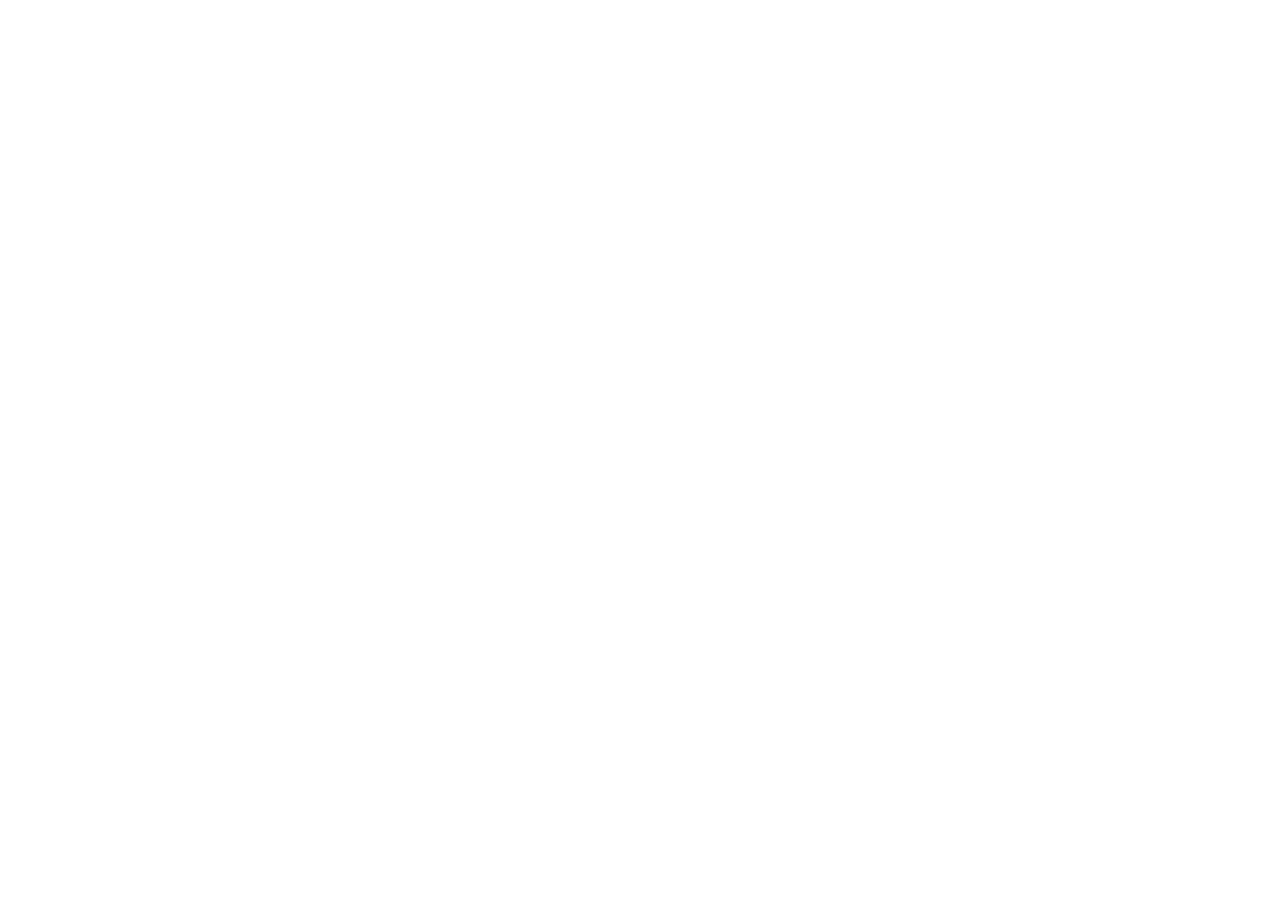
==== index.html @ 705d6abb "Create index.html" ====
<!DOCTYPE html>
<html lang="pt-br">
<head>
    <meta charset="UTF-8">
    <meta name="viewport" content="width=device-width, initial-scale=1.0">
    <title>Projeto Redes Sociais</title>
    <link rel="shortcut icon" href="favicon.ico" type="image/x-icon">
</head>
<body>
    
</body>
</html>
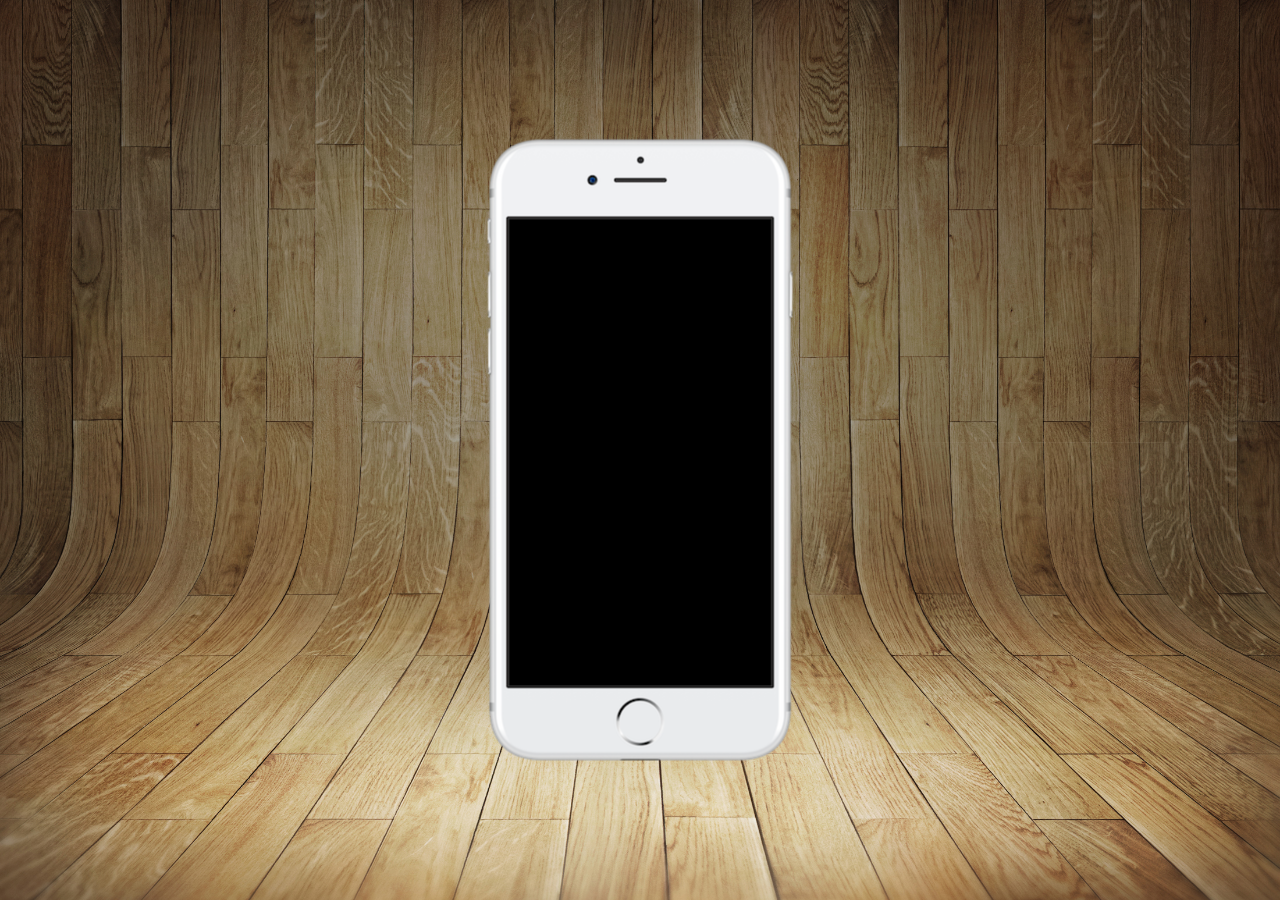
==== commit c7ef2ef4: "projeto003" ====
--- a/index.html
+++ b/index.html
@@ -5,8 +5,16 @@
     <meta name="viewport" content="width=device-width, initial-scale=1.0">
     <title>Projeto Redes Sociais</title>
     <link rel="shortcut icon" href="favicon.ico" type="image/x-icon">
+    <link rel="stylesheet" href="estilos/style.css">
 </head>
 <body>
-    
+    <main>
+        <section id="telefone">
+
+        </section>
+        <section id="redes sociais">
+
+        </section>
+    </main>
 </body>
 </html>--- a/estilos/style.css
+++ b/estilos/style.css
@@ -0,0 +1,35 @@
+@charset "UTF-8";
+
+*{
+    margin: 0px;
+    padding: 0px;
+    font-family: Arial, Helvetica, sans-serif;
+}
+
+html, body{
+    height: 100vh;
+    width: 100vw;
+    background-color: black;
+}
+
+body{
+    background: url('../imagens/fundo-madeira.jpg') no-repeat top center;
+    background-size: cover;
+    background-attachment: fixed;
+}
+
+main{
+    position: relative;
+    height: 100vh;
+}
+
+section#telefone{
+    position: absolute;
+    top: 50%;
+    left: 50%;
+    transform: translate(-50%, -50%);
+
+    height: 627px;
+    width: 311px;
+    background: url('../imagens/frame-iphone.png') no-repeat;
+}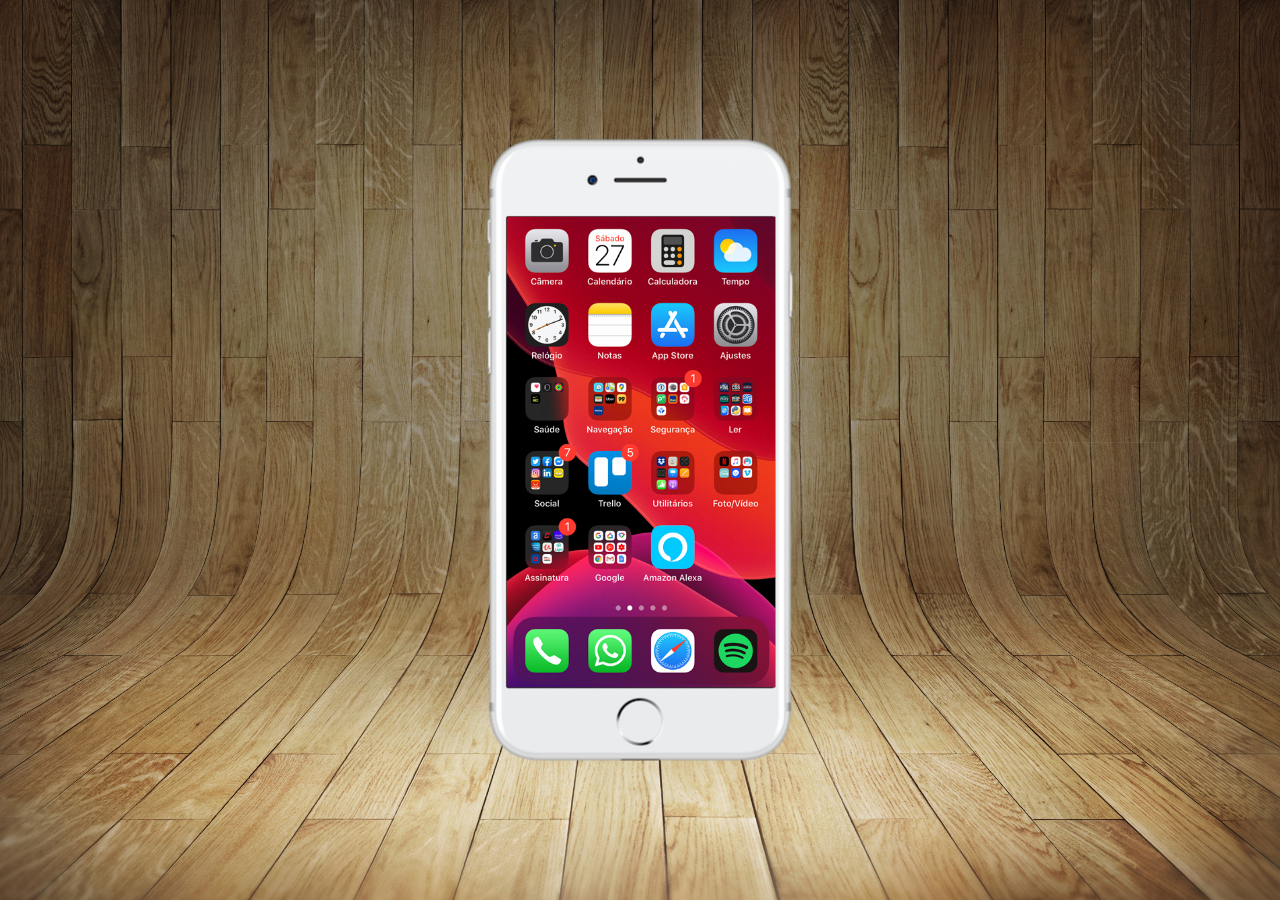
==== commit 04239210: "projeto003" ====
--- a/index.html
+++ b/index.html
@@ -10,7 +10,7 @@
 <body>
     <main>
         <section id="telefone">
-
+            <iframe src="home.html" name="tela" id="tela" frameborder="0"></iframe>
         </section>
         <section id="redes sociais">
 
--- a/estilos/style.css
+++ b/estilos/style.css
@@ -32,4 +32,12 @@
     height: 627px;
     width: 311px;
     background: url('../imagens/frame-iphone.png') no-repeat;
+}
+
+iframe#tela{
+    position: relative;
+    top: 80px;
+    left: 22px;
+    width: 269px;
+    height: 471px;
 }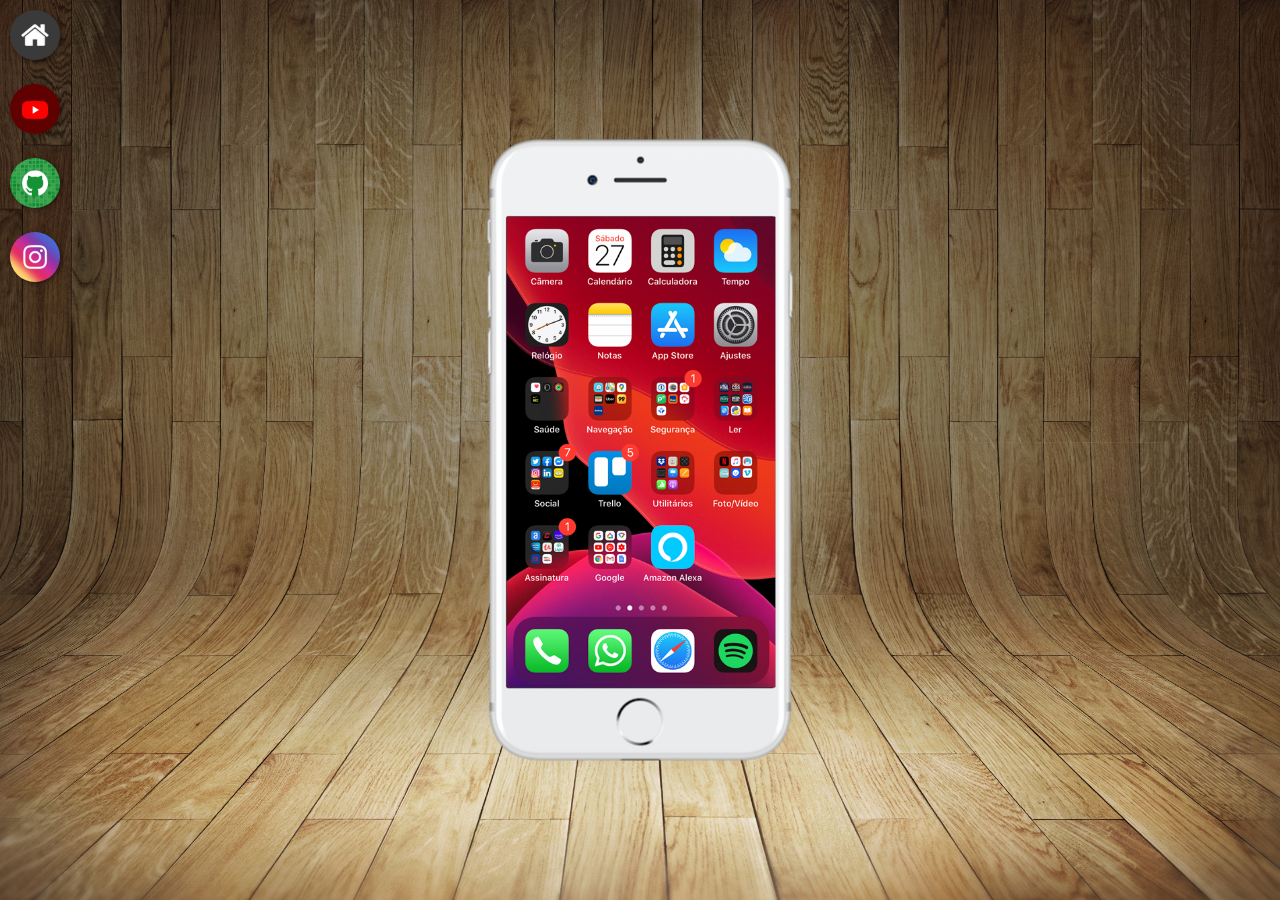
==== commit caf6e2b9: "projeto003" ====
--- a/index.html
+++ b/index.html
@@ -10,10 +10,13 @@
 <body>
     <main>
         <section id="telefone">
-            <iframe src="home.html" name="tela" id="tela" frameborder="0"></iframe>
+            <iframe src="home.html" name="tela" id="tela" frameborder="0">Se navegador não é compatível com isso.</iframe>
         </section>
-        <section id="redes sociais">
-
+        <section id="redes-sociais">
+            <a href="#" target="tela"><img src="imagens/logo-home.jpg" alt="Home"></a><br>
+            <a href="#" target="tela"><img src="imagens/logo-youtube.jpg" alt="YouTube"></a><br>
+            <a href="#" target="tela"><img src="imagens/logo-github.jpg" alt="GitHub"></a><br>
+            <a href="#" target="tela"><img src="imagens/logo-instagram.jpg" alt="Instagram"></a>
         </section>
     </main>
 </body>
--- a/estilos/style.css
+++ b/estilos/style.css
@@ -34,6 +34,17 @@
     background: url('../imagens/frame-iphone.png') no-repeat;
 }
 
+section#redes-socias{
+    text-align: right;
+}
+
+section#redes-sociais img{
+    width: 50px;
+    margin: 10px;
+    border-radius: 50%;
+    box-shadow: 2px 2px 5px rgba(0, 0, 0, 0.400);
+}
+
 iframe#tela{
     position: relative;
     top: 80px;
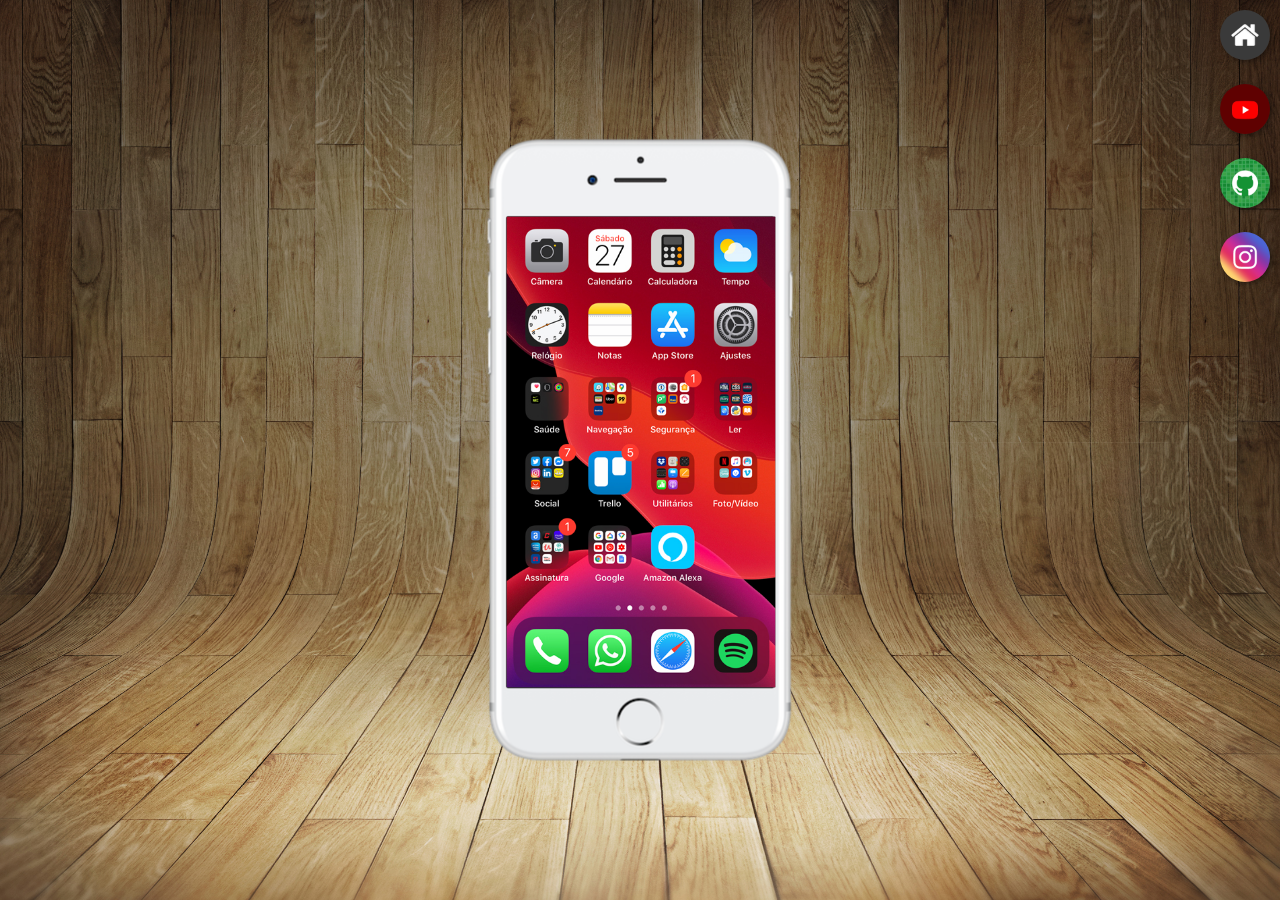
==== commit e0cacac6: "projeto003" ====
--- a/index.html
+++ b/index.html
@@ -12,6 +12,7 @@
         <section id="telefone">
             <iframe src="home.html" name="tela" id="tela" frameborder="0">Se navegador não é compatível com isso.</iframe>
         </section>
+        
         <section id="redes-sociais">
             <a href="#" target="tela"><img src="imagens/logo-home.jpg" alt="Home"></a><br>
             <a href="#" target="tela"><img src="imagens/logo-youtube.jpg" alt="YouTube"></a><br>
--- a/estilos/style.css
+++ b/estilos/style.css
@@ -34,7 +34,7 @@
     background: url('../imagens/frame-iphone.png') no-repeat;
 }
 
-section#redes-socias{
+section#redes-sociais{
     text-align: right;
 }
 
@@ -43,6 +43,14 @@
     margin: 10px;
     border-radius: 50%;
     box-shadow: 2px 2px 5px rgba(0, 0, 0, 0.400);
+    box-sizing: border-box;
+}
+
+section#redes-sociais img:hover{
+    border: 2px solid rgba(255, 255, 255, 0.600);
+    transform: translate(-3px, -3px);
+    box-shadow: 5px 5px 10px rgba(0, 0, 0, 0.600);
+    transition: transform .3s, border 1s;
 }
 
 iframe#tela{
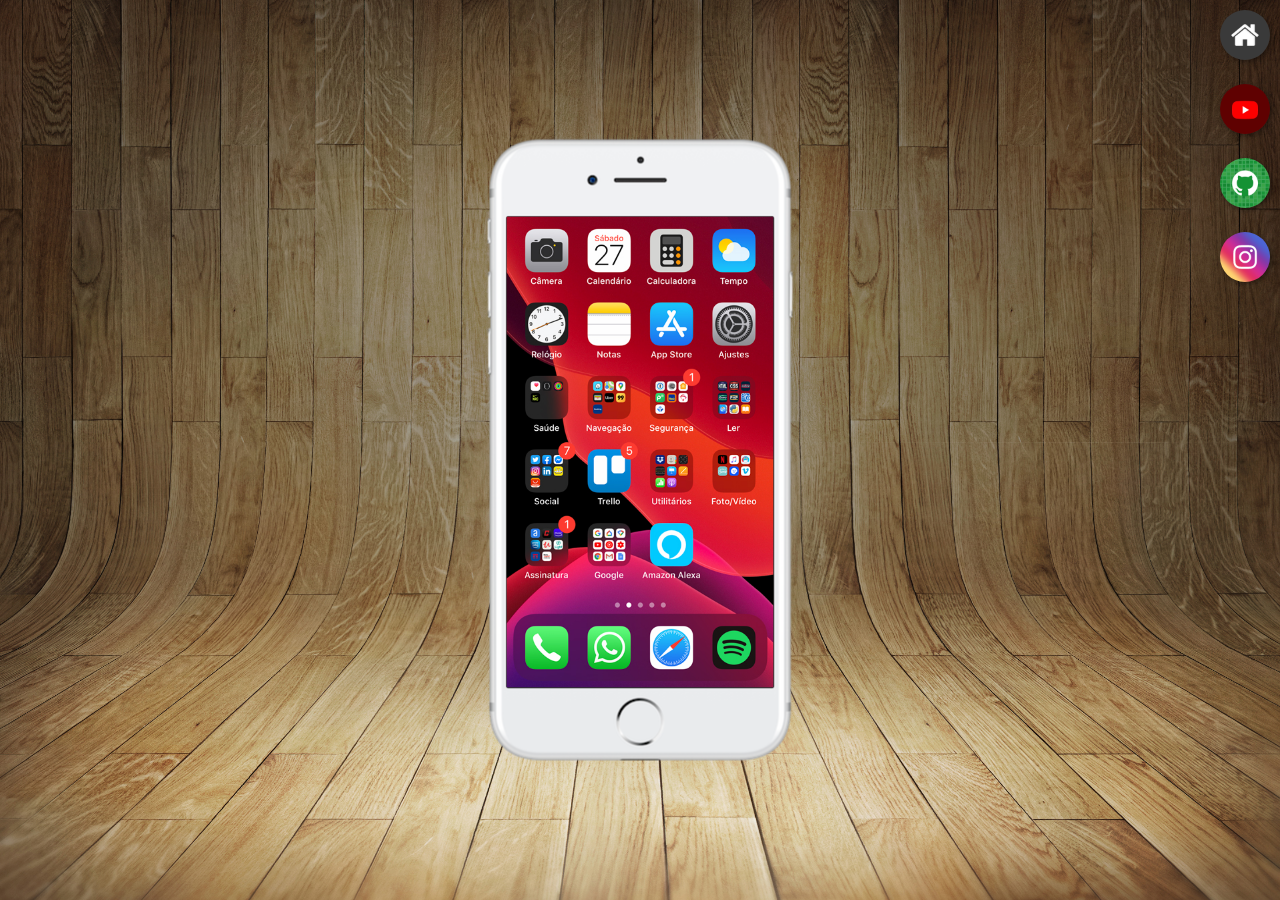
==== commit 2cbb58f4: "projeto003" ====
--- a/index.html
+++ b/index.html
@@ -12,11 +12,11 @@
         <section id="telefone">
             <iframe src="home.html" name="tela" id="tela" frameborder="0">Se navegador não é compatível com isso.</iframe>
         </section>
-        
+
         <section id="redes-sociais">
-            <a href="#" target="tela"><img src="imagens/logo-home.jpg" alt="Home"></a><br>
-            <a href="#" target="tela"><img src="imagens/logo-youtube.jpg" alt="YouTube"></a><br>
-            <a href="#" target="tela"><img src="imagens/logo-github.jpg" alt="GitHub"></a><br>
+            <a href="home.html" target="tela"><img src="imagens/logo-home.jpg" alt="Home"></a><br>
+            <a href="youtube.html" target="tela"><img src="imagens/logo-youtube.jpg" alt="YouTube"></a><br>
+            <a href="github.html" target="tela"><img src="imagens/logo-github.jpg" alt="GitHub"></a><br>
             <a href="#" target="tela"><img src="imagens/logo-instagram.jpg" alt="Instagram"></a>
         </section>
     </main>
--- a/estilos/style.css
+++ b/estilos/style.css
@@ -57,6 +57,6 @@
     position: relative;
     top: 80px;
     left: 22px;
-    width: 269px;
+    width: 267px;
     height: 471px;
 }